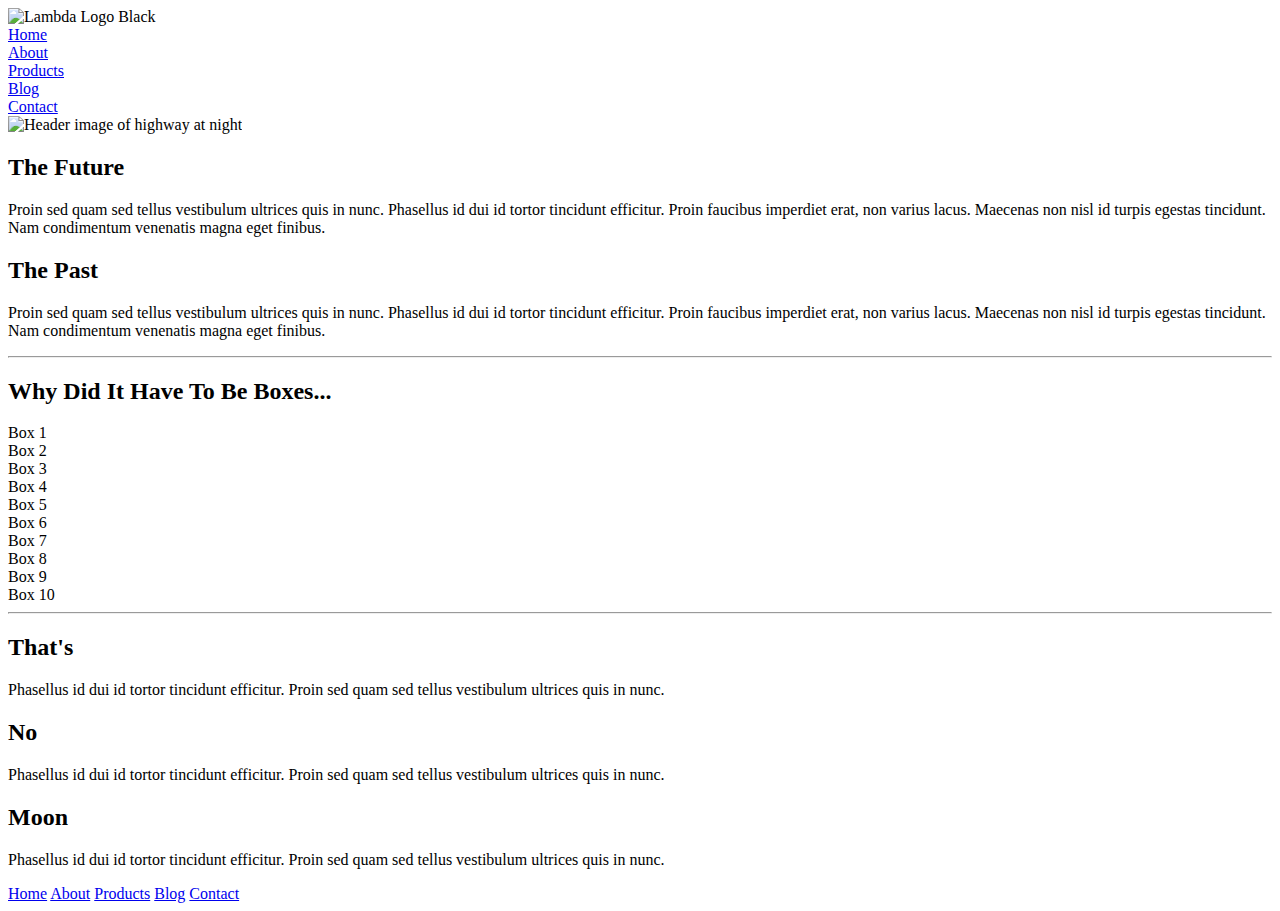
==== index.html @ 0a44683f "Add HTML for About Page Navigation and Header" ====
<!doctype html>

<html lang="en">
<head>
  <meta charset="utf-8">

  <title>Sprint Challenge - Home</title>

  <link href="https://fonts.googleapis.com/css?family=Roboto|Rubik" rel="stylesheet">
  <link rel="stylesheet" href="css/index.css">

</head>

<body>
    <div class="container">


        <!--NAVIGATION-->


        <div class="nav-bar flex-content">
            <img class="logo-img"><img src="img/lambda-black.png" alt="Lambda Logo Black"/>
            <nav>
                <li><a href="index.html">Home</a></li>
                <li><a href="about.html">About</a></li>
                <li><a href="#">Products</a></li>
                <li><a href="#">Blog</a></li>
                <li><a href="#">Contact</a></li>
            </nav>
        </div>



        <!--HEADER-->

   
        <section class="main-header">
            <img class="header-img"><img src="img/jumbo.jpg" alt="Header image of highway at night"/>
            <section class="header-content flex-content">
                <div class="future">
                    <h2>The Future</h2>
                    <p>Proin sed quam sed tellus vestibulum ultrices quis in nunc. Phasellus id dui id tortor tincidunt efficitur. Proin faucibus imperdiet erat, non varius lacus. Maecenas non nisl id turpis egestas tincidunt. Nam condimentum venenatis magna eget finibus.</p>
                </div>
                <div class="past">
                    <h2>The Past</h2>
                    <p>Proin sed quam sed tellus vestibulum ultrices quis in nunc. Phasellus id dui id tortor tincidunt efficitur. Proin faucibus imperdiet erat, non varius lacus. Maecenas non nisl id turpis egestas tincidunt. Nam condimentum venenatis magna eget finibus.</p>
                </div>
            </section>
        </section>
        

        <hr class="dash-line">



        <!--BOX SECTION-->


        <section class="box-section">
        
            <h2>Why Did It Have To Be Boxes...</h2>
            
            <div class="boxes flex-content">
                <div class="box">Box 1</div>
                <div class="box">Box 2</div>
                <div class="box">Box 3</div>
                <div class="box">Box 4</div>
                <div class="box">Box 5</div>
                <div class="box">Box 6</div>
                <div class="box">Box 7</div>
                <div class="box">Box 8</div>
                <div class="box">Box 9</div>
                <div class="box">Box 10</div>
            </div>
        
        </section>


        <hr class="dash-line">


        <!--BOTTOM SECTION-->


        <section class="bottom-section flex-content">

            <div class="text-container">
                <h2>That's</h2>
                <p>Phasellus id dui id tortor tincidunt efficitur. Proin sed quam sed tellus vestibulum ultrices quis in nunc.</p>
            </div>
            <div class="text-container">
                <h2>No</h2>
                <p>Phasellus id dui id tortor tincidunt efficitur. Proin sed quam sed tellus vestibulum ultrices quis in nunc.</p>
            </div>
            <div class="text-container">
                <h2>Moon</h2>
                <p>Phasellus id dui id tortor tincidunt efficitur. Proin sed quam sed tellus vestibulum ultrices quis in nunc.</p>
            </div>

        </section>
      
        
        <!--FOOTER SECTION-->

        <footer>
            <nav>
                <a href="index.html">Home</a>
                <a href="about.html">About</a>
                <a href="#">Products</a>
                <a href="#">Blog</a>
                <a href="#">Contact</a>
            </nav>
        </footer>
    </div><!-- container -->        
</body>
</html>
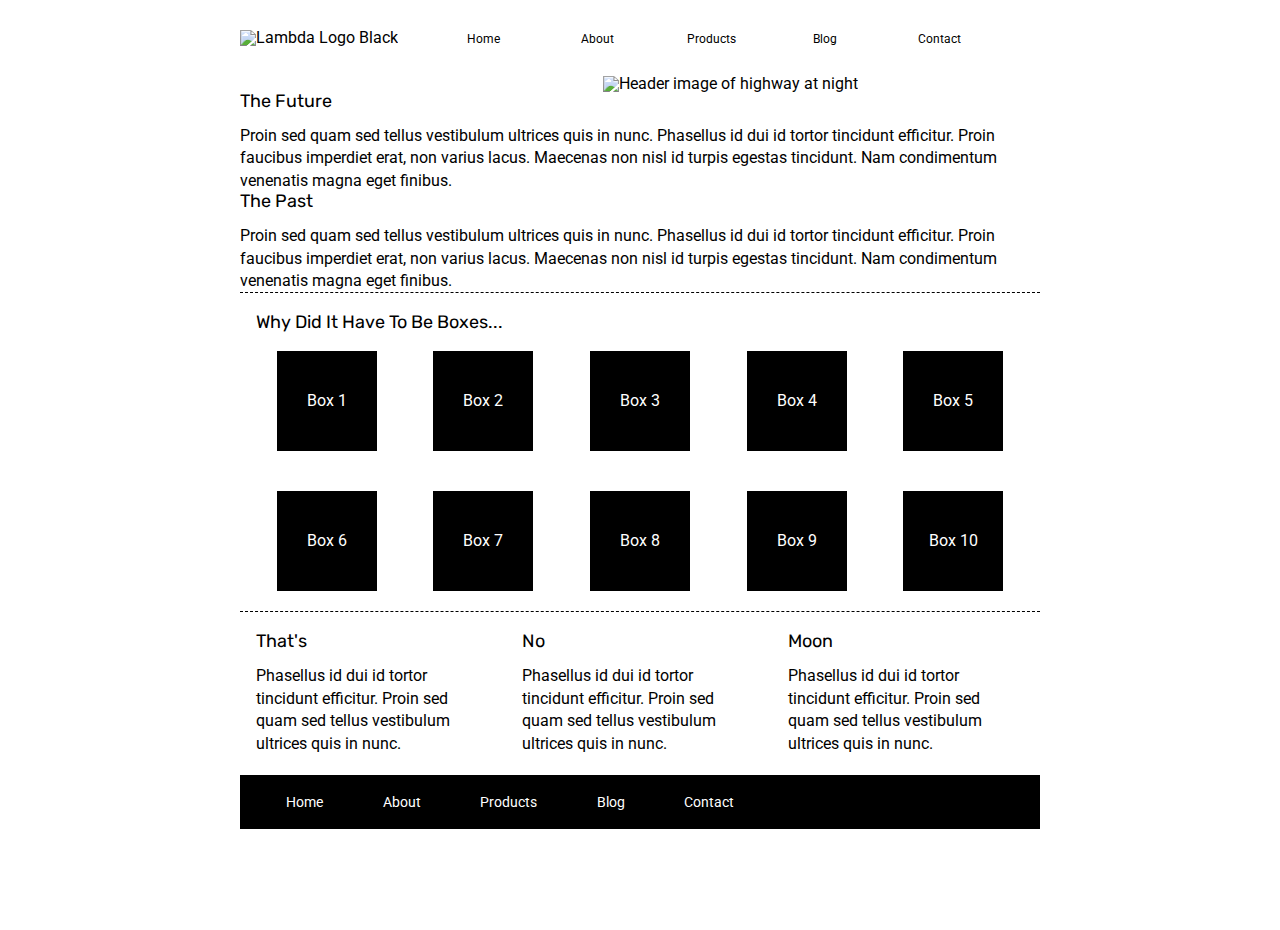
==== commit cdb4590a: "Update HTML and CSS for Home and About page" ====
--- a/index.html
+++ b/index.html
@@ -18,8 +18,8 @@
         <!--NAVIGATION-->
 
 
-        <div class="nav-bar flex-content">
-            <img class="logo-img"><img src="img/lambda-black.png" alt="Lambda Logo Black"/>
+        <div class="nav-bar">
+            <img src="img/lambda-black.png" alt="Lambda Logo Black"/>
             <nav>
                 <li><a href="index.html">Home</a></li>
                 <li><a href="about.html">About</a></li>
@@ -34,9 +34,10 @@
         <!--HEADER-->
 
    
-        <section class="main-header">
+        <header class="top-content">
+
             <img class="header-img"><img src="img/jumbo.jpg" alt="Header image of highway at night"/>
-            <section class="header-content flex-content">
+            <section class="header-content">
                 <div class="future">
                     <h2>The Future</h2>
                     <p>Proin sed quam sed tellus vestibulum ultrices quis in nunc. Phasellus id dui id tortor tincidunt efficitur. Proin faucibus imperdiet erat, non varius lacus. Maecenas non nisl id turpis egestas tincidunt. Nam condimentum venenatis magna eget finibus.</p>
@@ -46,21 +47,20 @@
                     <p>Proin sed quam sed tellus vestibulum ultrices quis in nunc. Phasellus id dui id tortor tincidunt efficitur. Proin faucibus imperdiet erat, non varius lacus. Maecenas non nisl id turpis egestas tincidunt. Nam condimentum venenatis magna eget finibus.</p>
                 </div>
             </section>
-        </section>
+        </header>
         
 
-        <hr class="dash-line">
 
 
 
         <!--BOX SECTION-->
 
 
-        <section class="box-section">
+        <main class="middle-content">
         
             <h2>Why Did It Have To Be Boxes...</h2>
             
-            <div class="boxes flex-content">
+            <div class="boxes">
                 <div class="box">Box 1</div>
                 <div class="box">Box 2</div>
                 <div class="box">Box 3</div>
@@ -73,16 +73,15 @@
                 <div class="box">Box 10</div>
             </div>
         
-        </section>
+        </main>
 
 
-        <hr class="dash-line">
 
 
         <!--BOTTOM SECTION-->
 
 
-        <section class="bottom-section flex-content">
+        <section class="bottom-content">
 
             <div class="text-container">
                 <h2>That's</h2>
--- a/css/index.css
+++ b/css/index.css
@@ -0,0 +1,171 @@
+/* http://meyerweb.com/eric/tools/css/reset/ 
+   v2.0 | 20110126
+   License: none (public domain)
+*/
+
+html, body, div, span, applet, object, iframe,
+h1, h2, h3, h4, h5, h6, p, blockquote, pre,
+a, abbr, acronym, address, big, cite, code,
+del, dfn, em, img, ins, kbd, q, s, samp,
+small, strike, strong, sub, sup, tt, var,
+b, u, i, center,
+dl, dt, dd, ol, ul, li,
+fieldset, form, label, legend,
+table, caption, tbody, tfoot, thead, tr, th, td,
+article, aside, canvas, details, embed, 
+figure, figcaption, footer, header, hgroup, 
+menu, nav, output, ruby, section, summary,
+time, mark, audio, video {
+	margin: 0;
+	padding: 0;
+	border: 0;
+	font-size: 100%;
+	font: inherit;
+	vertical-align: baseline;
+}
+/* HTML5 display-role reset for older browsers */
+article, aside, details, figcaption, figure, 
+footer, header, hgroup, menu, nav, section {
+	display: block;
+}
+body {
+	line-height: 1;
+}
+ol, ul {
+	list-style: none;
+}
+blockquote, q {
+	quotes: none;
+}
+blockquote:before, blockquote:after,
+q:before, q:after {
+	content: '';
+	content: none;
+}
+table {
+	border-collapse: collapse;
+	border-spacing: 0;
+}
+
+* {
+    box-sizing: border-box;
+}
+
+html, body {
+    height: 100%;
+    font-family: 'Roboto', sans-serif;
+}
+
+h1, h2, h3, h4, h5 {
+    font-size: 18px;
+    margin-bottom: 15px;
+    font-family: 'Rubik', sans-serif;
+}
+
+p {
+    line-height: 1.4;
+}
+
+.container {
+    width: 800px;
+    margin: 0 auto;
+}
+
+.top-content {
+    display: flex;
+    flex-wrap: wrap;
+    justify-content: space-evenly;
+    margin-bottom: 20px;
+    border-bottom: 1px dashed black;
+}
+
+.top-content .text-container {
+    width: 48%;
+    padding: 0 1%;
+    padding-bottom: 20px;  
+}
+
+.middle-content {
+    margin-bottom: 20px;
+    border-bottom: 1px dashed black;
+}
+
+.middle-content h2 {
+    padding: 0 2%;
+    margin-bottom: 0;
+}
+
+.middle-content .boxes {
+    display: flex;
+    flex-wrap: wrap;
+    justify-content: space-evenly;
+}
+
+.middle-content .boxes .box {
+    width: 12.5%;
+    height: 100px;
+    background: black;
+    margin: 20px 2.5%;
+    color: white;
+    display: flex;
+    align-items: center;
+    justify-content: center;
+}
+
+.bottom-content {
+    display: flex;
+    margin: 0 2% 20px;
+    justify-content: space-around;
+}
+
+.bottom-content .text-container {
+    padding-right: 4%;
+}
+
+.bottom-content .text-container:last-child {
+    padding-right: 0;
+}
+
+footer {
+    width: 100%;
+    background: black;
+}
+
+footer nav {
+    width: 60%;
+    display: flex;
+    justify-content: space-between;
+    align-items: center;
+    padding: 20px 2%;
+    font-size: 14px;
+}
+
+footer nav a {
+    color: white;
+    text-decoration: none;
+}
+
+
+.nav-bar {
+    display: flex;
+    flex-flow: row wrap;
+    justify-content: flex-start;
+    margin: 30px 0px;
+    align-items: baseline;
+}
+
+nav {
+    margin: 0px 0px 0px 30px;
+}
+
+nav li {
+    display: inline-block;
+    width: 110px;
+    text-align: center;
+}
+
+nav li a {
+    text-decoration: none;
+    font-size: 12px;
+    color: black;
+}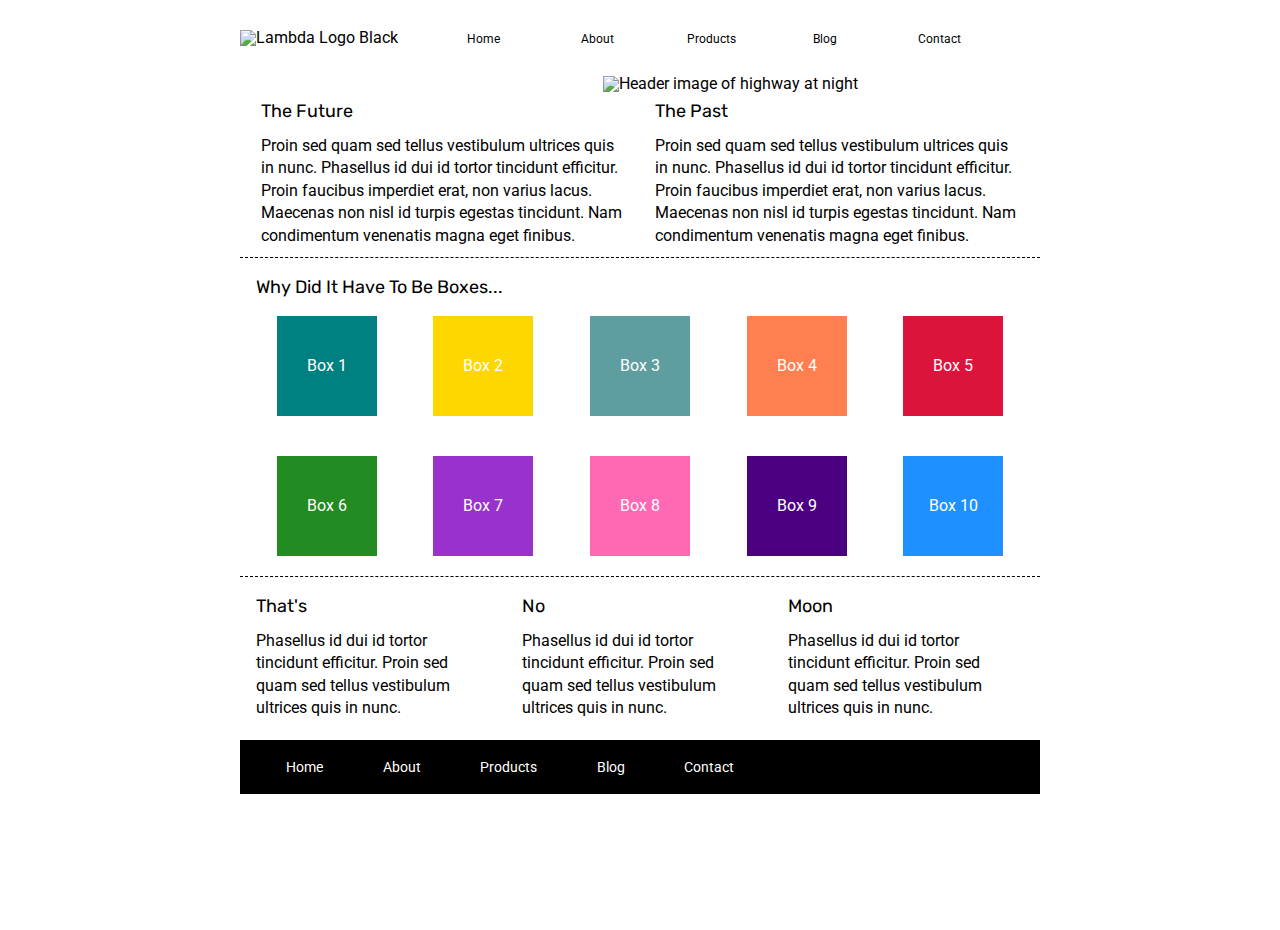
==== commit 25823739: "Add CSS to Home Page box colors" ====
--- a/index.html
+++ b/index.html
@@ -61,16 +61,16 @@
             <h2>Why Did It Have To Be Boxes...</h2>
             
             <div class="boxes">
-                <div class="box">Box 1</div>
-                <div class="box">Box 2</div>
-                <div class="box">Box 3</div>
-                <div class="box">Box 4</div>
-                <div class="box">Box 5</div>
-                <div class="box">Box 6</div>
-                <div class="box">Box 7</div>
-                <div class="box">Box 8</div>
-                <div class="box">Box 9</div>
-                <div class="box">Box 10</div>
+                <div class="box box-1">Box 1</div>
+                <div class="box box-2">Box 2</div>
+                <div class="box box-3">Box 3</div>
+                <div class="box box-4">Box 4</div>
+                <div class="box box-5">Box 5</div>
+                <div class="box box-6">Box 6</div>
+                <div class="box box-7">Box 7</div>
+                <div class="box box-8">Box 8</div>
+                <div class="box box-9">Box 9</div>
+                <div class="box box-10">Box 10</div>
             </div>
         
         </main>
--- a/css/index.css
+++ b/css/index.css
@@ -104,7 +104,6 @@
 .middle-content .boxes .box {
     width: 12.5%;
     height: 100px;
-    background: black;
     margin: 20px 2.5%;
     color: white;
     display: flex;
@@ -168,4 +167,69 @@
     text-decoration: none;
     font-size: 12px;
     color: black;
+}
+
+.top-content {
+    border-bottom: 1px dashed black;
+}
+
+.header-content {
+    display: flex;
+    flex-flow: row wrap;
+    justify-content: space-evenly;
+}
+
+.future, .past {
+    width: 48%;
+    padding: 10px;
+}
+
+.box-1 {
+    background: teal;
+    color: white;
+}
+
+.box-2 {
+    background: gold;
+    color: white;
+}
+
+.box-3 {
+    background: cadetblue;
+    color: white;
+}
+
+.box-4 {
+    background: coral;
+    color: white;
+}
+
+.box-5 {
+    background: crimson;
+    color: white;
+}
+
+.box-6 {
+    background: forestgreen;
+    color: white;
+}
+
+.box-7 {
+    background: darkorchid;
+    color: white;
+}
+
+.box-8 {
+    background: hotpink;
+    color: white;
+}
+
+.box-9 {
+    background: indigo;
+    color: white;
+}
+
+.box-10 {
+    background: dodgerblue;
+    color: white;
 }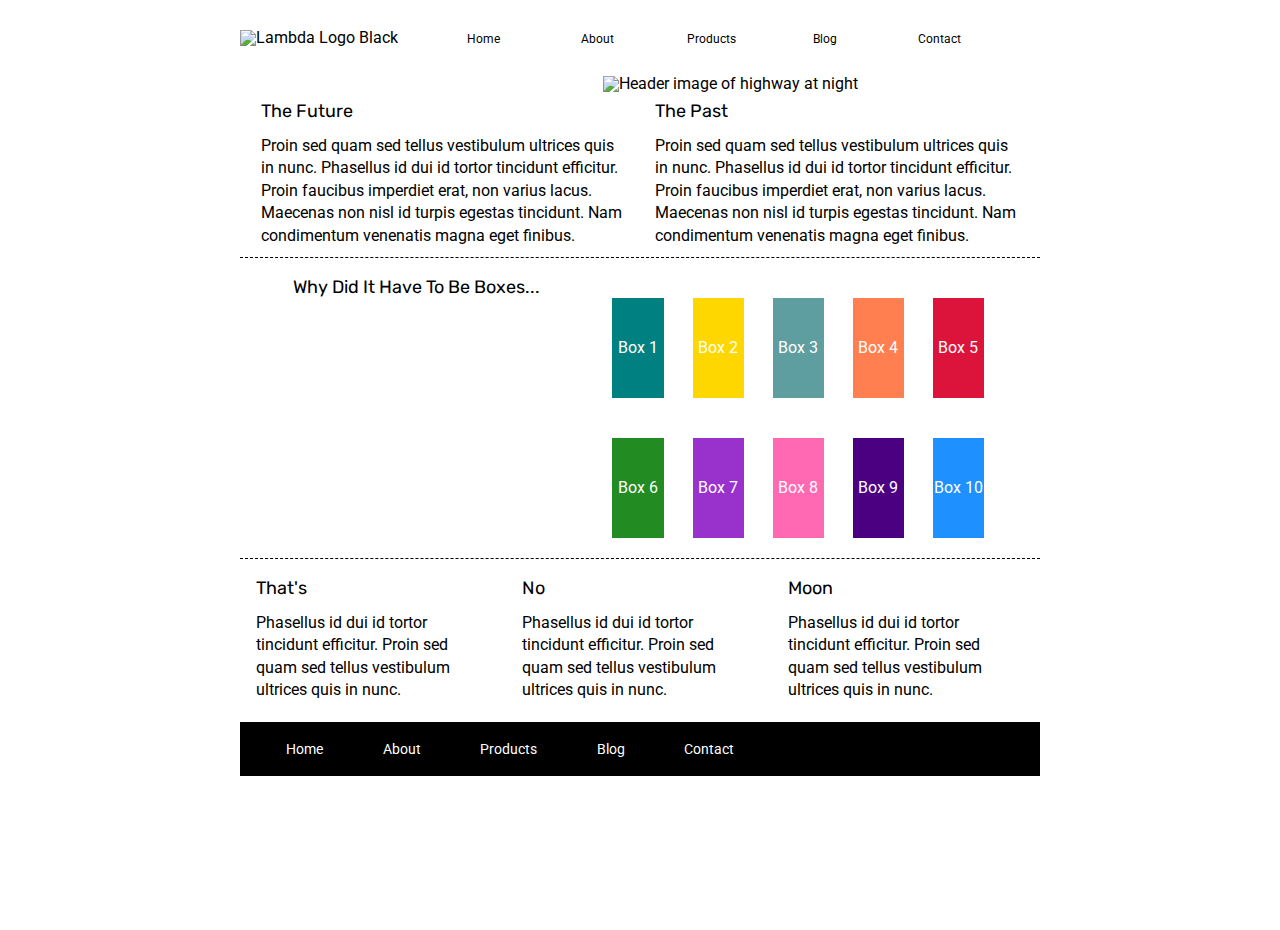
==== commit 62f2cd8b: "Add CSS for About Page middle section" ====
--- a/index.html
+++ b/index.html
@@ -56,7 +56,7 @@
         <!--BOX SECTION-->
 
 
-        <main class="middle-content">
+        <main class="middle-content home-middle">
         
             <h2>Why Did It Have To Be Boxes...</h2>
             
--- a/css/index.css
+++ b/css/index.css
@@ -85,7 +85,7 @@
     padding-bottom: 20px;  
 }
 
-.middle-content {
+.home-middle {
     margin-bottom: 20px;
     border-bottom: 1px dashed black;
 }
@@ -232,4 +232,37 @@
 .box-10 {
     background: dodgerblue;
     color: white;
+}
+
+
+/*  CSS FOR ABOUT PAGE */
+
+.about {
+    padding: 10px;
+    padding-bottom: 20px;  
+}
+
+.middle-content {
+    display: flex;
+    flex-flow: row wrap;
+    justify-content: space-evenly;
+}
+
+.strategy, .working, .office, .meeting {
+    width: 48%;
+    border-bottom: 1px dashed black;
+    margin: 20px 0px;
+}
+
+.middle-content h1 {
+    margin-top: 10px;
+}
+
+.learn {
+    border: 1px solid black;
+    border-radius: 5px;
+    padding: 4px;
+    width: 80px;
+    background: white;
+    margin: 15px 0px;
 }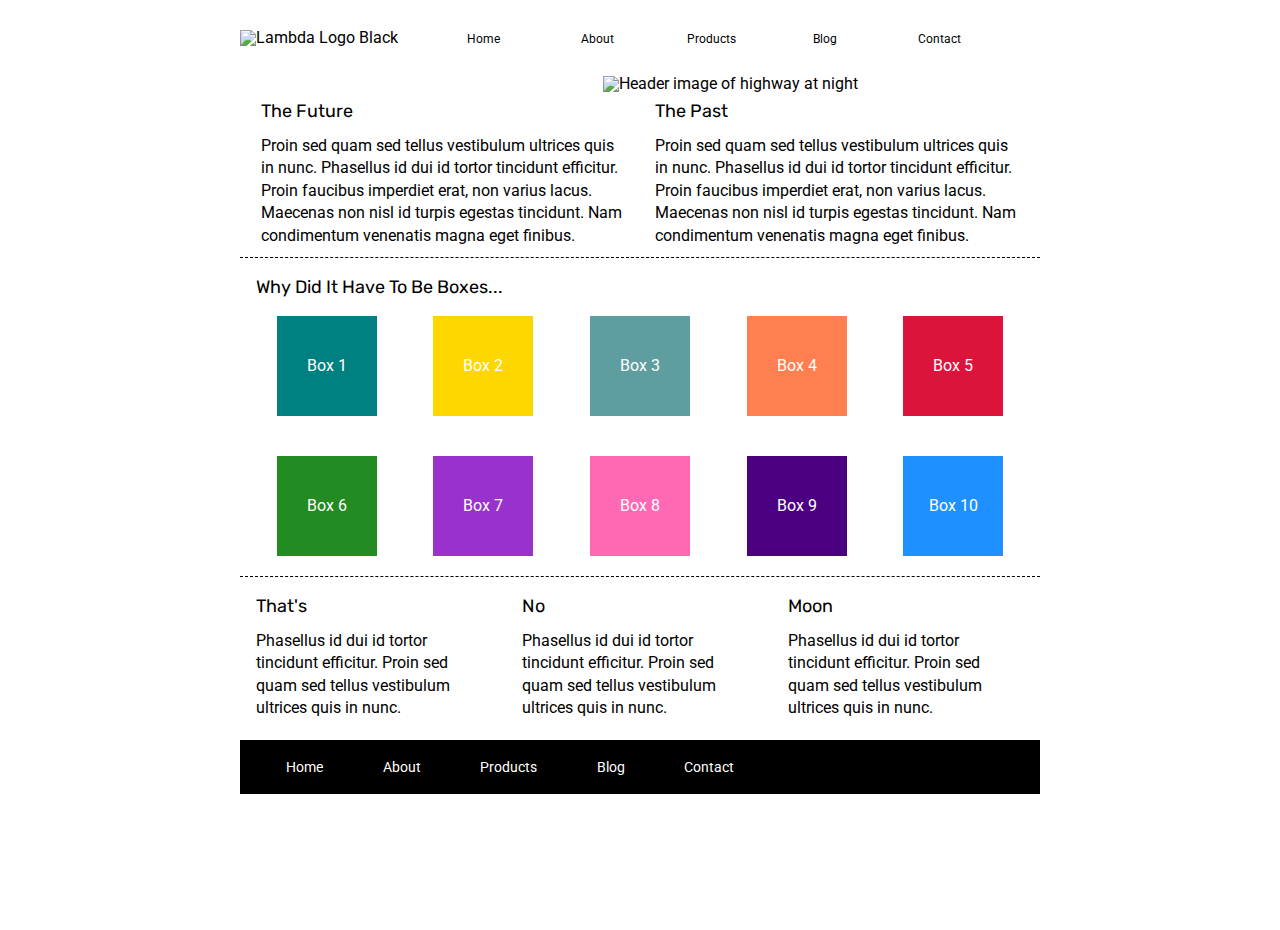
==== commit 8f354d5e: "Add CSS for About Page bottom section" ====
--- a/index.html
+++ b/index.html
@@ -34,7 +34,7 @@
         <!--HEADER-->
 
    
-        <header class="top-content">
+        <header class="top-content home-top">
 
             <img class="header-img"><img src="img/jumbo.jpg" alt="Header image of highway at night"/>
             <section class="header-content">
@@ -81,7 +81,7 @@
         <!--BOTTOM SECTION-->
 
 
-        <section class="bottom-content">
+        <section class="bottom-content home-bottom">
 
             <div class="text-container">
                 <h2>That's</h2>
--- a/css/index.css
+++ b/css/index.css
@@ -85,7 +85,7 @@
     padding-bottom: 20px;  
 }
 
-.home-middle {
+.middle-content, .home-middle {
     margin-bottom: 20px;
     border-bottom: 1px dashed black;
 }
@@ -242,10 +242,11 @@
     padding-bottom: 20px;  
 }
 
-.middle-content {
+.about-middle{
     display: flex;
     flex-flow: row wrap;
     justify-content: space-evenly;
+    border: none;
 }
 
 .strategy, .working, .office, .meeting {
@@ -260,9 +261,15 @@
 
 .learn {
     border: 1px solid black;
-    border-radius: 5px;
-    padding: 4px;
-    width: 80px;
+    border-radius: 6px;
+    padding: 5px;
+    width: 90px;
     background: white;
     margin: 15px 0px;
-}+}
+
+.about-bottom {
+    display: block;
+    margin-bottom: 30px;
+}
+
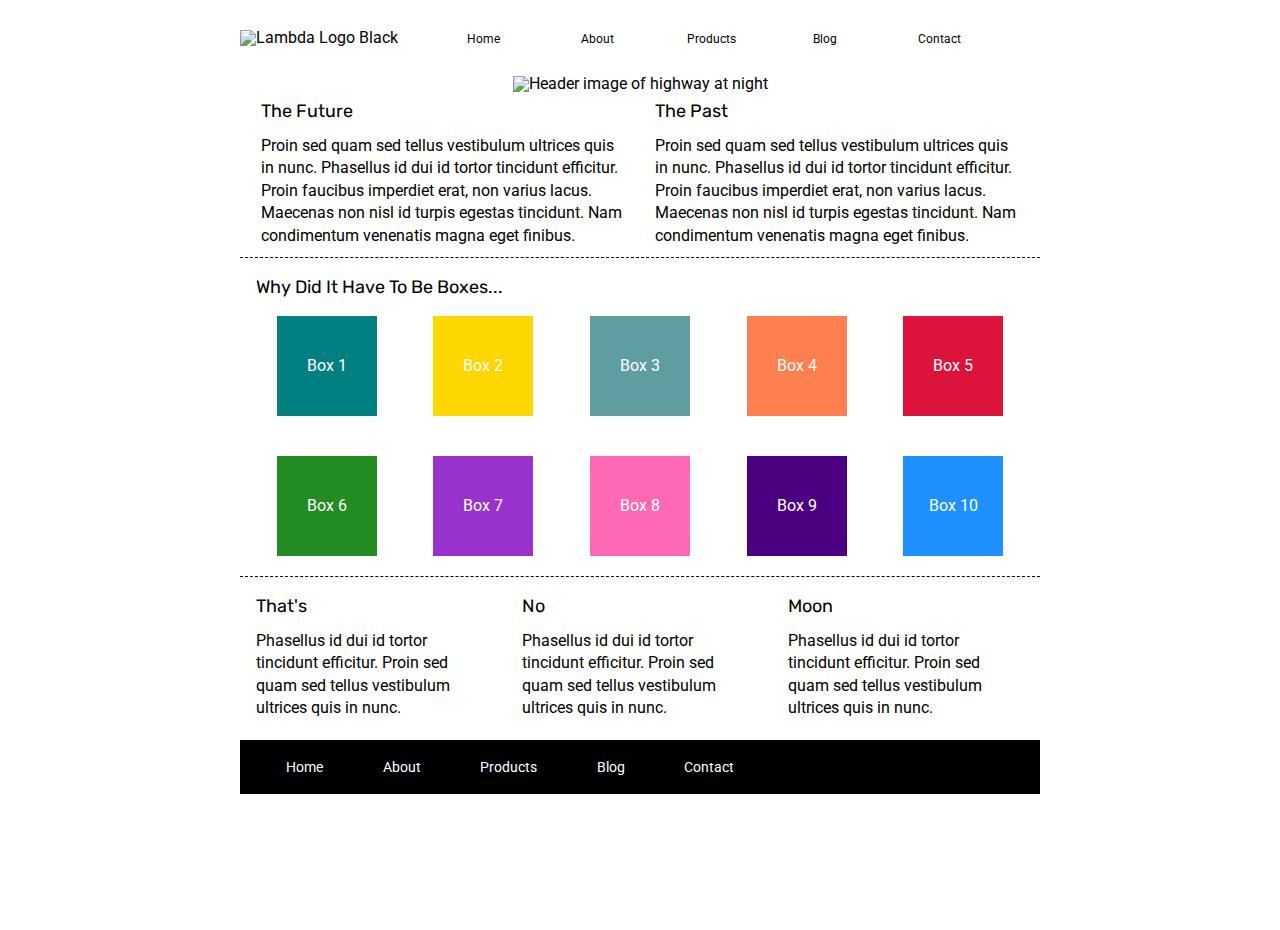
==== commit 2aac4480: "Updated README with question answers" ====
--- a/index.html
+++ b/index.html
@@ -36,7 +36,7 @@
    
         <header class="top-content home-top">
 
-            <img class="header-img"><img src="img/jumbo.jpg" alt="Header image of highway at night"/>
+            <img src="img/jumbo.jpg" alt="Header image of highway at night"/>
             <section class="header-content">
                 <div class="future">
                     <h2>The Future</h2>
